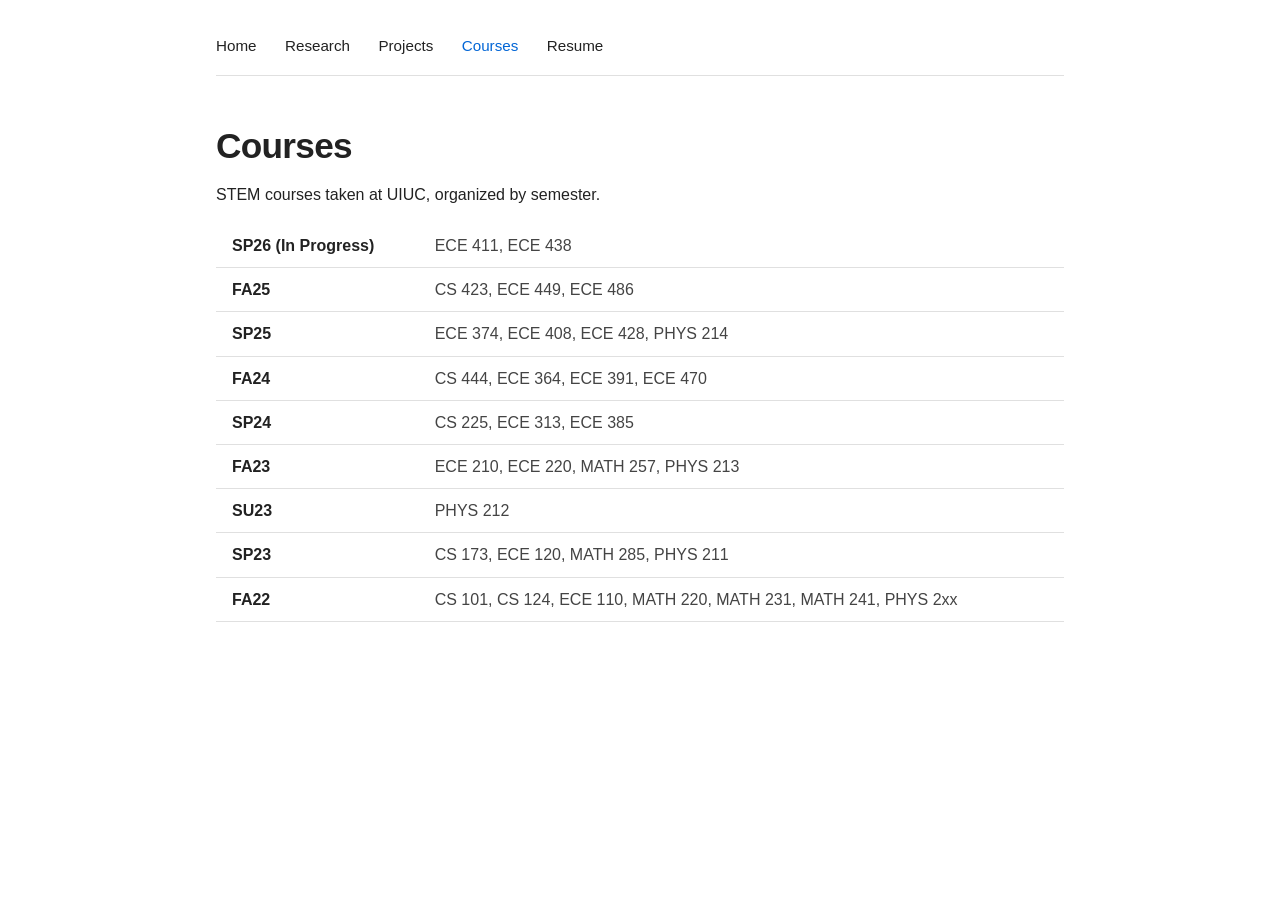
==== courses.html @ 014a20d1 "made it cleaner" ====
<!DOCTYPE html>
<html lang="en">
<head>
    <meta charset="UTF-8">
    <meta name="viewport" content="width=device-width, initial-scale=1.0">
    <title>Courses — Varun Pal</title>
    <link rel="stylesheet" href="/style.css">
</head>
<body>
    <div class="container">
        <nav>
            <a href="/">Home</a>
            <a href="/research.html">Research</a>
            <a href="/projects.html">Projects</a>
            <a href="/courses.html" class="active">Courses</a>
            <a href="/cv_clean.pdf">Resume</a>
        </nav>

        <h1>Courses</h1>
        <p>STEM courses taken at UIUC, organized by semester.</p>

        <table class="courses-table">
            <tr>
                <th>SP26 (In Progress)</th>
                <td>ECE 411, ECE 438</td>
            </tr>
            <tr>
                <th>FA25</th>
                <td>CS 423, ECE 449, ECE 486</td>
            </tr>
            <tr>
                <th>SP25</th>
                <td>ECE 374, ECE 408, ECE 428, PHYS 214</td>
            </tr>
            <tr>
                <th>FA24</th>
                <td>CS 444, ECE 364, ECE 391, ECE 470</td>
            </tr>
            <tr>
                <th>SP24</th>
                <td>CS 225, ECE 313, ECE 385</td>
            </tr>
            <tr>
                <th>FA23</th>
                <td>ECE 210, ECE 220, MATH 257, PHYS 213</td>
            </tr>
            <tr>
                <th>SU23</th>
                <td>PHYS 212</td>
            </tr>
            <tr>
                <th>SP23</th>
                <td>CS 173, ECE 120, MATH 285, PHYS 211</td>
            </tr>
            <tr>
                <th>FA22</th>
                <td>CS 101, CS 124, ECE 110, MATH 220, MATH 231, MATH 241, PHYS 2xx</td>
            </tr>
        </table>
    </div>
</body>
</html>
---- style.css ----
* {
    margin: 0;
    padding: 0;
    box-sizing: border-box;
}

body {
    font-family: -apple-system, BlinkMacSystemFont, "Segoe UI", Helvetica, Arial, sans-serif;
    line-height: 1.7;
    color: #222;
    background: #fff;
    padding: 2rem 1.5rem;
}

.container {
    max-width: 53rem;
    margin: 0 auto;
}

/* Navigation */
nav {
    margin-bottom: 2.5rem;
    padding-bottom: 1rem;
    border-bottom: 1px solid #e0e0e0;
}

nav a {
    color: #222;
    text-decoration: none;
    margin-right: 1.5rem;
    font-size: 0.95rem;
}

nav a:hover {
    color: #0366d6;
}

nav a.active {
    color: #0366d6;
}

/* Typography */
h1 {
    font-size: 2.2rem;
    font-weight: 700;
    margin-bottom: 0.3rem;
    letter-spacing: -0.02em;
}

h2 {
    font-size: 1.5rem;
    font-weight: 600;
    margin-top: 2.5rem;
    margin-bottom: 0.8rem;
}

h3 {
    font-size: 1.15rem;
    font-weight: 600;
    margin-top: 1.8rem;
    margin-bottom: 0.5rem;
}

p {
    margin-bottom: 1rem;
}

a {
    color: #0366d6;
    text-decoration: none;
}

a:hover {
    text-decoration: underline;
}

/* Homepage */
.tagline {
    font-size: 1.1rem;
    color: #555;
    margin-bottom: 1.5rem;
}

.profile-pic {
    width: 140px;
    height: auto;
    border-radius: 4px;
    margin-bottom: 1.5rem;
}

/* Lists */
ul {
    margin-left: 1.5rem;
    margin-bottom: 1rem;
}

li {
    margin-bottom: 0.3rem;
}

/* Project image */
.project-img {
    max-width: 280px;
    height: auto;
    border-radius: 4px;
    margin: 0.5rem 0 1rem;
}

/* Video embed */
.video-container {
    position: relative;
    padding-bottom: 56.25%;
    margin: 1rem 0 1.5rem;
    max-width: 640px;
}

.video-container iframe {
    position: absolute;
    top: 0;
    left: 0;
    width: 100%;
    height: 100%;
    border: 0;
}

/* Courses table */
.courses-table {
    width: 100%;
    border-collapse: collapse;
    margin-top: 1rem;
    margin-bottom: 1.5rem;
}

.courses-table th,
.courses-table td {
    text-align: left;
    padding: 0.5rem 1rem;
    border-bottom: 1px solid #e0e0e0;
}

.courses-table th {
    font-weight: 600;
    white-space: nowrap;
    vertical-align: top;
}

.courses-table td {
    color: #444;
}

/* Responsive */
@media (max-width: 600px) {
    body {
        padding: 1.2rem 1rem;
    }

    h1 {
        font-size: 1.7rem;
    }

    nav a {
        margin-right: 1rem;
    }

    .courses-table th,
    .courses-table td {
        padding: 0.4rem 0.5rem;
        font-size: 0.9rem;
    }
}
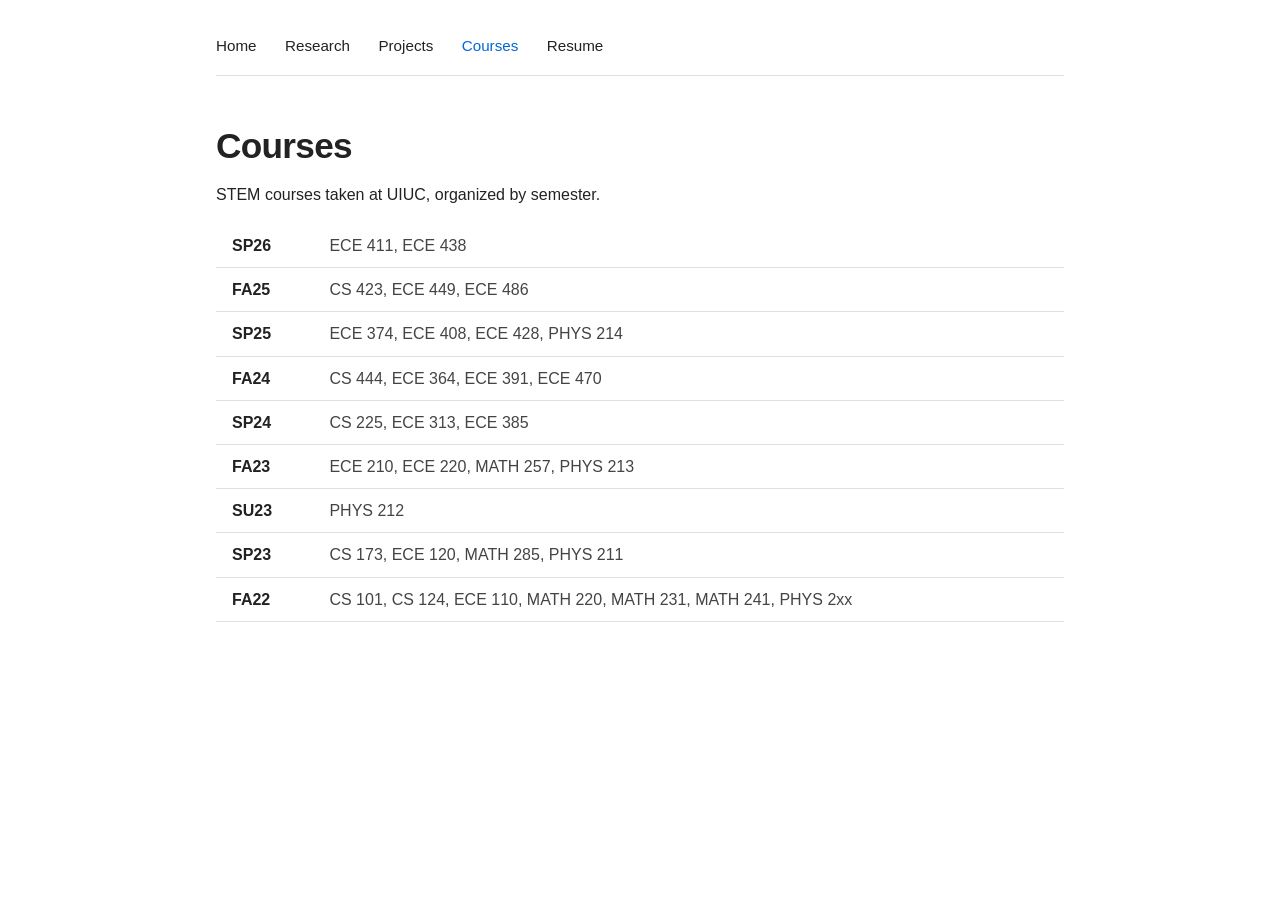
==== commit 53fb738b: "Add RISC-67 CPU project, update bio and resume - Rewrite the ECE 411 section as RISC-67 with the tea" ====
--- a/courses.html
+++ b/courses.html
@@ -13,7 +13,7 @@
             <a href="/research.html">Research</a>
             <a href="/projects.html">Projects</a>
             <a href="/courses.html" class="active">Courses</a>
-            <a href="/cv_clean.pdf">Resume</a>
+            <a href="/resume.pdf">Resume</a>
         </nav>
 
         <h1>Courses</h1>
@@ -21,7 +21,7 @@
 
         <table class="courses-table">
             <tr>
-                <th>SP26 (In Progress)</th>
+                <th>SP26</th>
                 <td>ECE 411, ECE 438</td>
             </tr>
             <tr>
--- a/style.css
+++ b/style.css
@@ -168,3 +168,12 @@
         font-size: 0.9rem;
     }
 }
+
+/* Wide diagram */
+.diagram-img {
+    width: 100%;
+    height: auto;
+    border: 1px solid #e0e0e0;
+    border-radius: 4px;
+    margin: 0.5rem 0 1.5rem;
+}
